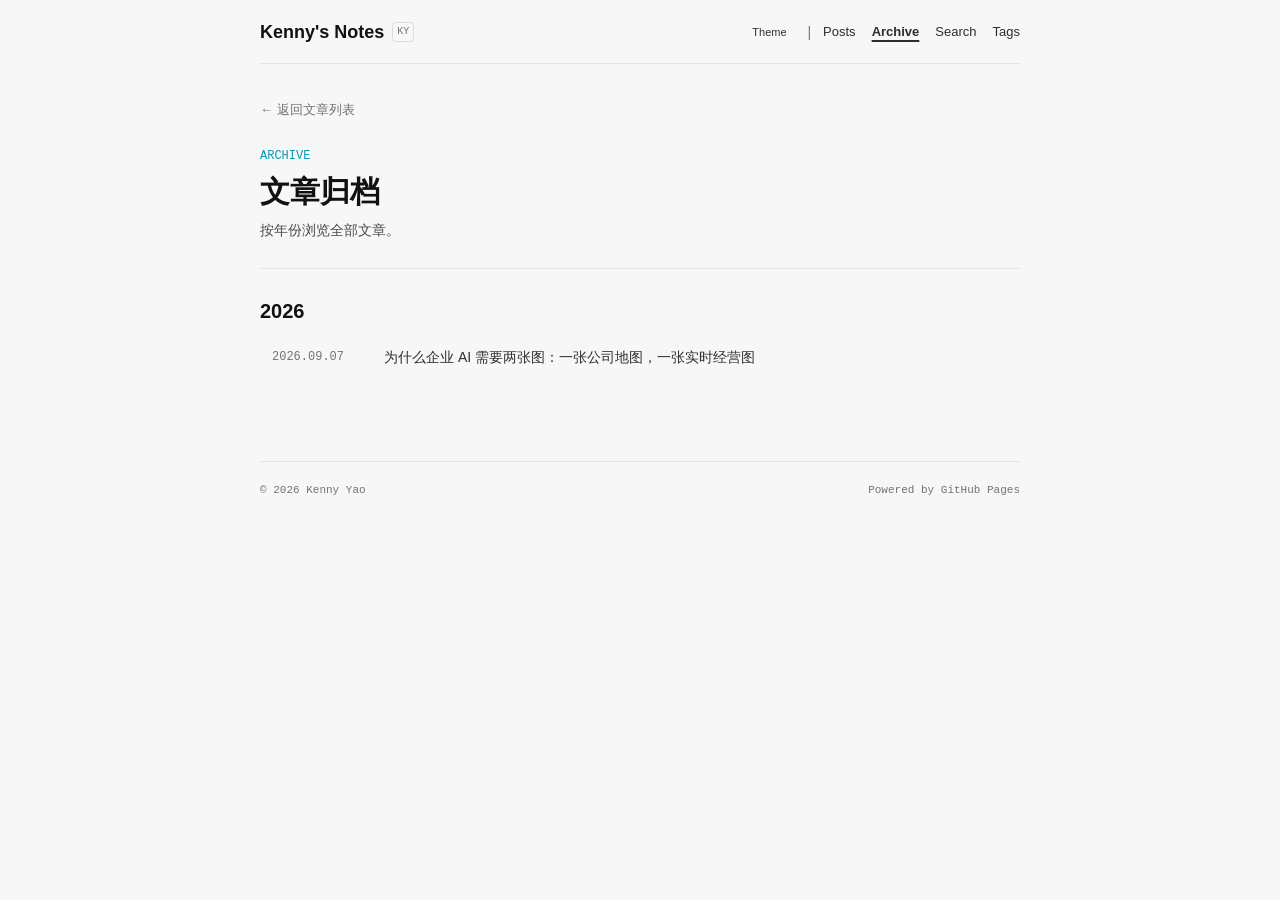
==== archive.html @ ac1f7d69 "Refine blog reading experience" ====
<!doctype html>
<html lang="zh-CN" data-theme="light">
  <head>
    <meta charset="UTF-8" />
    <meta name="viewport" content="width=device-width, initial-scale=1.0" />
    <meta name="description" content="Kenny Yao 的文章归档。" />
    <script>try{document.documentElement.dataset.theme=localStorage.getItem('kenny-theme')||'light'}catch(error){}</script>
    <title>Archive · Kenny's Notes</title>
    <link rel="stylesheet" href="styles.css?v=7" />
  </head>
  <body>
    <div class="site-wrap">
      <header class="site-header" aria-label="主导航">
        <a class="brand" href="index.html#top" aria-label="Kenny's Notes"><span class="brand-name">Kenny's Notes</span><span class="brand-mark">KY</span></a>
        <div class="header-actions"><button class="icon-button" id="theme-toggle" aria-label="切换深色模式" title="切换深色模式"><span aria-hidden="true">Theme</span></button><span class="divider" aria-hidden="true">|</span><nav class="top-nav"><a class="top-nav-link" href="index.html#writing">Posts</a><a class="top-nav-link is-current" href="archive.html">Archive</a><a class="top-nav-link" href="index.html#search-input">Search</a><a class="top-nav-link" href="index.html#tag-filters">Tags</a></nav></div>
      </header>
      <main class="archive-page" id="top">
        <a class="post-back" href="index.html#writing">← 返回文章列表</a>
        <header class="page-heading"><p class="eyebrow">Archive</p><h1>文章归档</h1><p>按年份浏览全部文章。</p></header>
        <div id="archive-list" class="archive-list" aria-live="polite"><p class="post-state">Loading archive…</p></div>
        <button class="retry-button" id="retry-load" type="button" hidden>重试</button>
      </main>
      <footer class="site-footer"><span>© 2026 Kenny Yao</span><span>Powered by GitHub Pages</span></footer>
    </div>
    <script src="archive.js?v=1"></script>
  </body>
</html>
---- styles.css ----
:root {
  --cs-bg-base: #f7f7f7;
  --cs-bg-body: #ffffff;
  --cs-bg-card: #ffffff;
  --cs-bg-content: #ffffff;
  --cs-fill-hover: rgba(10, 10, 10, 0.045);
  --cs-fill-selected: rgba(10, 154, 175, 0.12);
  --cs-text-title: #111111;
  --cs-text-subtitle: #2d2d2d;
  --cs-text-body: #4a4a4a;
  --cs-text-describe: #737373;
  --cs-text-link: #0a9aaf;
  --cs-icon-default: #303030;
  --cs-border-subtle: rgba(10, 10, 10, 0.075);
  --cs-border: rgba(10, 10, 10, 0.11);
  --cs-border-strong: rgba(10, 10, 10, 0.18);
  --cs-accent: #0a9aaf;
  --cs-accent-hover: #087f90;
  --cs-accent-active: #006f7f;
  --cs-accent-soft: rgba(10, 154, 175, 0.12);
  --cs-on-accent: #ffffff;
  --cs-shadow-z1: 0 1px 3px rgba(10, 10, 10, 0.06);
  --cs-shadow-z2: 0 3px 10px rgba(10, 10, 10, 0.07);
  --cs-radius-1: 4px;
  --cs-radius-2: 6px;
  --cs-radius-3: 8px;
  --cs-font-ui: Inter, -apple-system, BlinkMacSystemFont, "Segoe UI", "PingFang SC", "Microsoft YaHei", sans-serif;
  --cs-font-mono: "SFMono-Regular", Consolas, "Liberation Mono", monospace;
}

html[data-theme="dark"] {
  --cs-bg-base: #0e0e0e;
  --cs-bg-body: #151515;
  --cs-bg-card: #1b1b1b;
  --cs-bg-content: #151515;
  --cs-fill-hover: rgba(255, 255, 255, 0.055);
  --cs-fill-selected: rgba(10, 154, 175, 0.16);
  --cs-text-title: #f4f4f4;
  --cs-text-subtitle: #dedede;
  --cs-text-body: #bcbcbc;
  --cs-text-describe: #939393;
  --cs-icon-default: #dedede;
  --cs-border-subtle: rgba(255, 255, 255, 0.09);
  --cs-border: rgba(255, 255, 255, 0.12);
  --cs-border-strong: rgba(255, 255, 255, 0.18);
  --cs-shadow-z1: 0 1px 3px rgba(0, 0, 0, 0.22);
  --cs-shadow-z2: 0 3px 12px rgba(0, 0, 0, 0.25);
}

* { box-sizing: border-box; }
html { scroll-behavior: smooth; }
body {
  margin: 0;
  background: var(--cs-bg-base);
  color: var(--cs-text-body);
  font: 14px/20px var(--cs-font-ui);
  -webkit-font-smoothing: antialiased;
}
a { color: inherit; }
button, input { font: inherit; }

.site-wrap { width: min(760px, calc(100% - 32px)); margin: 0 auto; }
.site-header {
  min-height: 64px;
  display: flex;
  align-items: center;
  justify-content: space-between;
  gap: 16px;
  border-bottom: 1px solid var(--cs-border-subtle);
}
.brand {
  display: inline-flex;
  align-items: center;
  gap: 8px;
  color: var(--cs-text-title);
  text-decoration: none;
}
.brand-name { font-size: 18px; line-height: 24px; font-weight: 600; }
.brand-mark {
  padding: 2px 4px;
  border: 1px solid var(--cs-border);
  border-radius: var(--cs-radius-1);
  color: var(--cs-text-describe);
  font: 10px/14px var(--cs-font-mono);
}
.header-actions, .top-nav { display: flex; align-items: center; }
.header-actions { gap: 12px; }
.top-nav { gap: 16px; }
.divider { color: var(--cs-text-describe); font-size: 14px; }
.top-nav-link {
  padding: 4px 0;
  color: var(--cs-text-subtitle);
  font-size: 13px;
  text-decoration: none;
}
.top-nav-link:hover { color: var(--cs-accent); }
.top-nav-link:focus-visible, .post-back:focus-visible, .social-links a:focus-visible {
  outline: 2px solid var(--cs-accent);
  outline-offset: 3px;
  border-radius: var(--cs-radius-1);
}
.top-nav-link.is-current {
  font-weight: 600;
  text-decoration: underline;
  text-decoration-thickness: 2px;
  text-underline-offset: 4px;
}
.icon-button {
  min-width: 52px;
  height: 32px;
  padding: 0 8px;
  border: 0;
  border-radius: var(--cs-radius-2);
  background: transparent;
  color: var(--cs-icon-default);
  cursor: pointer;
  font-size: 11px;
}
.icon-button:hover, .reader-action:hover, .reader-back:hover { background: var(--cs-fill-hover); color: var(--cs-accent); }
.icon-button:focus-visible, .reader-action:focus-visible, .reader-back:focus-visible, .reader-nav-button:focus-visible, .filter-button:focus-visible {
  outline: 2px solid var(--cs-accent);
  outline-offset: 2px;
}

.welcome { padding: 48px 0 36px; }
.welcome h1 {
  margin: 0 0 12px;
  color: var(--cs-text-title);
  font-size: 30px;
  line-height: 40px;
  font-weight: 600;
}
.welcome p { max-width: 620px; margin: 0; color: var(--cs-text-body); }
.social-links { display: flex; gap: 16px; margin-top: 20px; }
.social-links a { color: var(--cs-icon-default); font-size: 13px; text-decoration: none; }
.social-links a:hover { color: var(--cs-accent); }

.posts-section { padding-bottom: 48px; }
.posts-heading {
  display: flex;
  align-items: end;
  justify-content: space-between;
  gap: 16px;
  margin-bottom: 12px;
}
.posts-heading h2, .page-heading h1 {
  margin: 0;
  color: var(--cs-text-title);
  font-weight: 600;
}
.posts-heading h2 { font-size: 20px; line-height: 28px; }
.search-box {
  width: 220px;
  height: 32px;
  display: flex;
  align-items: center;
  gap: 8px;
  padding: 0 8px;
  border: 1px solid var(--cs-border);
  border-radius: var(--cs-radius-2);
  background: var(--cs-bg-body);
  color: var(--cs-text-describe);
}
.search-box:focus-within { border-color: var(--cs-accent); box-shadow: 0 0 0 3px var(--cs-accent-soft); }
.search-label { font-size: 12px; }
.search-box input {
  min-width: 0;
  flex: 1;
  border: 0;
  outline: 0;
  background: transparent;
  color: var(--cs-text-body);
  font-size: 13px;
}
.search-box input::placeholder { color: var(--cs-text-describe); }
kbd {
  padding: 1px 5px;
  border: 1px solid var(--cs-border);
  border-radius: var(--cs-radius-1);
  color: var(--cs-text-describe);
  font: 10px/16px var(--cs-font-mono);
  white-space: nowrap;
}
.filter-row { display: flex; align-items: center; flex-wrap: wrap; gap: 4px; min-height: 36px; margin-bottom: 8px; }
.filter-button {
  height: 28px;
  padding: 0 8px;
  border: 0;
  border-radius: var(--cs-radius-2);
  background: transparent;
  color: var(--cs-text-describe);
  cursor: pointer;
  font: 12px/16px var(--cs-font-mono);
}
.filter-button:hover { background: var(--cs-fill-hover); color: var(--cs-text-subtitle); }
.filter-button.is-selected { background: var(--cs-fill-selected); color: var(--cs-accent); }
.article-grid { display: grid; gap: 12px; }
.article-item {
  display: block;
  padding: 20px;
  border: 1px solid var(--cs-border-subtle);
  border-radius: var(--cs-radius-3);
  background: var(--cs-bg-card);
  box-shadow: var(--cs-shadow-z1);
  text-decoration: none;
  transition: background-color 120ms ease, border-color 120ms ease, box-shadow 120ms ease;
}
.article-item:hover { border-color: var(--cs-border-strong); background: var(--cs-fill-hover); box-shadow: var(--cs-shadow-z2); }
.article-item:focus-visible { outline: 2px solid var(--cs-accent); outline-offset: 2px; }
.article-meta { display: flex; flex-wrap: wrap; align-items: center; gap: 8px; color: var(--cs-text-describe); font-size: 12px; line-height: 16px; }
.article-title { margin: 8px 0 4px; color: var(--cs-text-title); font-size: 20px; line-height: 28px; font-weight: 600; }
.article-item:hover .article-title { color: var(--cs-accent); }
.article-excerpt { display: -webkit-box; overflow: hidden; margin: 0; color: var(--cs-text-body); line-height: 20px; -webkit-box-orient: vertical; -webkit-line-clamp: 3; }
.empty-state, .post-state { padding: 24px 0; margin: 0; color: var(--cs-text-describe); }
.site-footer { display: flex; justify-content: space-between; gap: 16px; padding: 20px 0 28px; border-top: 1px solid var(--cs-border-subtle); color: var(--cs-text-describe); font: 11px/16px var(--cs-font-mono); }

.post-page, .archive-page { padding: 32px 0 52px; }
.post-back { display: inline-flex; align-items: center; margin-bottom: 24px; padding: 4px 0; color: var(--cs-text-describe); font-size: 13px; text-decoration: none; }
.post-back:hover { color: var(--cs-accent); }
.retry-button {
  margin: 0 0 24px;
  padding: 7px 12px;
  border: 1px solid var(--cs-border);
  border-radius: var(--cs-radius-2);
  background: var(--cs-bg-card);
  color: var(--cs-text-subtitle);
  cursor: pointer;
}
.retry-button:hover { border-color: var(--cs-accent); color: var(--cs-accent); }
.post-article[hidden] { display: none; }
.post-header { padding-bottom: 28px; border-bottom: 1px solid var(--cs-border-subtle); }
.post-header h1 { margin: 12px 0; color: var(--cs-text-title); font-size: 32px; line-height: 40px; font-weight: 600; }
.post-excerpt { max-width: 700px; margin: 0; color: var(--cs-text-body); font-size: 15px; line-height: 24px; }
.post-tools { display: flex; align-items: center; flex-wrap: wrap; gap: 8px; margin-top: 20px; }
.reader-action, .reader-back {
  min-height: 32px;
  display: inline-flex;
  align-items: center;
  gap: 8px;
  padding: 0 8px;
  border: 0;
  border-radius: var(--cs-radius-2);
  background: transparent;
  color: var(--cs-text-subtitle);
  cursor: pointer;
  font-size: 13px;
}
.reader-action:disabled { cursor: not-allowed; opacity: 0.5; }
.reader-share-status { min-height: 20px; color: var(--cs-accent); font-size: 12px; }
.post-shell { display: grid; grid-template-columns: minmax(0, 1fr); min-height: 0; }
.reader-toc { padding: 20px 16px; border-bottom: 1px solid var(--cs-border-subtle); }
.reader-toc:not([hidden]) { display: flex; flex-direction: column; gap: 4px; }
.reader-toc a { padding: 6px 8px; border-radius: var(--cs-radius-1); color: var(--cs-text-describe); font-size: 12px; line-height: 18px; text-decoration: none; }
.reader-toc a:hover { background: var(--cs-fill-hover); color: var(--cs-text-subtitle); }
.post-body { min-width: 0; padding: 32px 0 0; }
.reader-content { max-width: 700px; margin: 0 auto; }
.reader-content p { margin: 0 0 18px; color: var(--cs-text-body); font-size: 16px; line-height: 28px; }
.reader-content h2 { scroll-margin-top: 24px; margin: 40px 0 16px; color: var(--cs-text-title); font-size: 22px; line-height: 30px; font-weight: 600; }
.reader-content h2:first-child { margin-top: 0; }
.reader-content h2:focus-visible { outline: 2px solid var(--cs-accent); outline-offset: 4px; border-radius: var(--cs-radius-1); }
.reader-list { margin: 0 0 20px; padding-left: 24px; color: var(--cs-text-body); font-size: 16px; line-height: 28px; }
.reader-list li { padding-left: 4px; }
blockquote { margin: 0 0 20px; padding: 12px 16px; border-left: 3px solid var(--cs-accent); background: var(--cs-fill-hover); color: var(--cs-text-subtitle); }
.reader-rule { margin: 32px 0; border: 0; border-top: 1px solid var(--cs-border-subtle); }
.reader-code { overflow: auto; margin: 0 0 20px; padding: 16px; border: 1px solid var(--cs-border-subtle); border-radius: var(--cs-radius-2); background: var(--cs-bg-base); color: var(--cs-text-subtitle); font: 12px/20px var(--cs-font-mono); white-space: pre; }
.reader-footer { max-width: 700px; margin: 44px auto 0; padding-top: 20px; border-top: 1px solid var(--cs-border-subtle); }
.reader-nav { display: grid; grid-template-columns: repeat(2, minmax(0, 1fr)); gap: 12px; }
.reader-nav[hidden], .reader-nav-button[hidden] { display: none !important; }
.reader-nav-button { min-height: 64px; display: flex; flex-direction: column; align-items: flex-start; gap: 4px; padding: 10px 12px; border: 1px solid var(--cs-border-subtle); border-radius: var(--cs-radius-2); background: var(--cs-bg-card); color: var(--cs-text-subtitle); text-align: left; text-decoration: none; cursor: pointer; }
.reader-nav-button:hover { border-color: var(--cs-border-strong); background: var(--cs-fill-hover); }
.reader-nav-next { align-items: flex-end; text-align: right; }
.reader-nav-label { color: var(--cs-text-describe); font: 12px/16px var(--cs-font-mono); }
.reader-nav-button strong { font-size: 13px; line-height: 18px; font-weight: 600; }
.reader-footer-meta { display: flex; align-items: center; justify-content: space-between; gap: 12px; margin-top: 16px; }
.reader-tags { display: flex; flex-wrap: wrap; gap: 8px; color: var(--cs-text-describe); font: 12px/16px var(--cs-font-mono); }

.page-heading { padding-bottom: 28px; border-bottom: 1px solid var(--cs-border-subtle); }
.page-heading .eyebrow { margin: 0 0 8px; color: var(--cs-accent); font: 12px/16px var(--cs-font-mono); text-transform: uppercase; }
.page-heading h1 { font-size: 30px; line-height: 40px; }
.page-heading > p:last-child { margin: 8px 0 0; color: var(--cs-text-body); }
.archive-list { padding-top: 28px; }
.archive-group { margin-bottom: 32px; }
.archive-group h2 { margin: 0 0 12px; color: var(--cs-text-title); font: 600 20px/28px var(--cs-font-ui); }
.archive-items { display: grid; gap: 4px; }
.archive-item { display: grid; grid-template-columns: 96px minmax(0, 1fr); gap: 16px; padding: 10px 12px; border-radius: var(--cs-radius-2); color: var(--cs-text-subtitle); text-decoration: none; }
.archive-item:hover { background: var(--cs-fill-hover); color: var(--cs-accent); }
.archive-item time { color: var(--cs-text-describe); font: 12px/20px var(--cs-font-mono); }

@media (min-width: 800px) {
  .post-shell:has(.reader-toc:not([hidden])) { grid-template-columns: 220px minmax(0, 1fr); }
  .post-shell .reader-toc:not([hidden]) { position: sticky; top: 20px; align-self: start; max-height: calc(100vh - 40px); overflow: auto; border-right: 1px solid var(--cs-border-subtle); border-bottom: 0; }
}

@media (max-width: 799px) {
  .site-wrap { width: min(100% - 24px, 760px); }
  .site-header { min-height: 60px; align-items: flex-start; padding: 16px 0; }
  .header-actions { align-items: flex-start; gap: 8px; }
  .top-nav { gap: 12px; }
  .top-nav-link { font-size: 12px; }
  .divider { display: none; }
  .welcome { padding: 32px 0 28px; }
  .welcome h1 { font-size: 26px; line-height: 36px; }
  .posts-heading { display: block; }
  .posts-heading h2 { margin-bottom: 12px; }
  .search-box { width: 100%; }
  .article-item { padding: 16px; }
  .article-title { font-size: 18px; line-height: 24px; }
  .post-page, .archive-page { padding-top: 20px; }
  .post-header h1 { font-size: 26px; line-height: 34px; }
  .post-excerpt { font-size: 14px; line-height: 22px; }
  .post-body { padding-top: 24px; }
  .reader-content p, .reader-list { font-size: 15px; line-height: 26px; }
  .reader-content h2 { margin-top: 32px; font-size: 19px; line-height: 27px; }
  .reader-nav { grid-template-columns: 1fr; }
  .reader-nav-next { align-items: flex-start; text-align: left; }
  .reader-footer-meta { align-items: flex-start; flex-direction: column; }
  .post-shell .reader-toc { padding: 16px 0 20px; }
  .archive-item { grid-template-columns: 84px minmax(0, 1fr); gap: 12px; }
  .site-footer { align-items: flex-start; }
  .site-footer span:last-child { text-align: right; }
}

@media (prefers-reduced-motion: reduce) {
  *, *::before, *::after { scroll-behavior: auto !important; transition-duration: 0.01ms !important; animation-duration: 0.01ms !important; animation-iteration-count: 1 !important; }
}
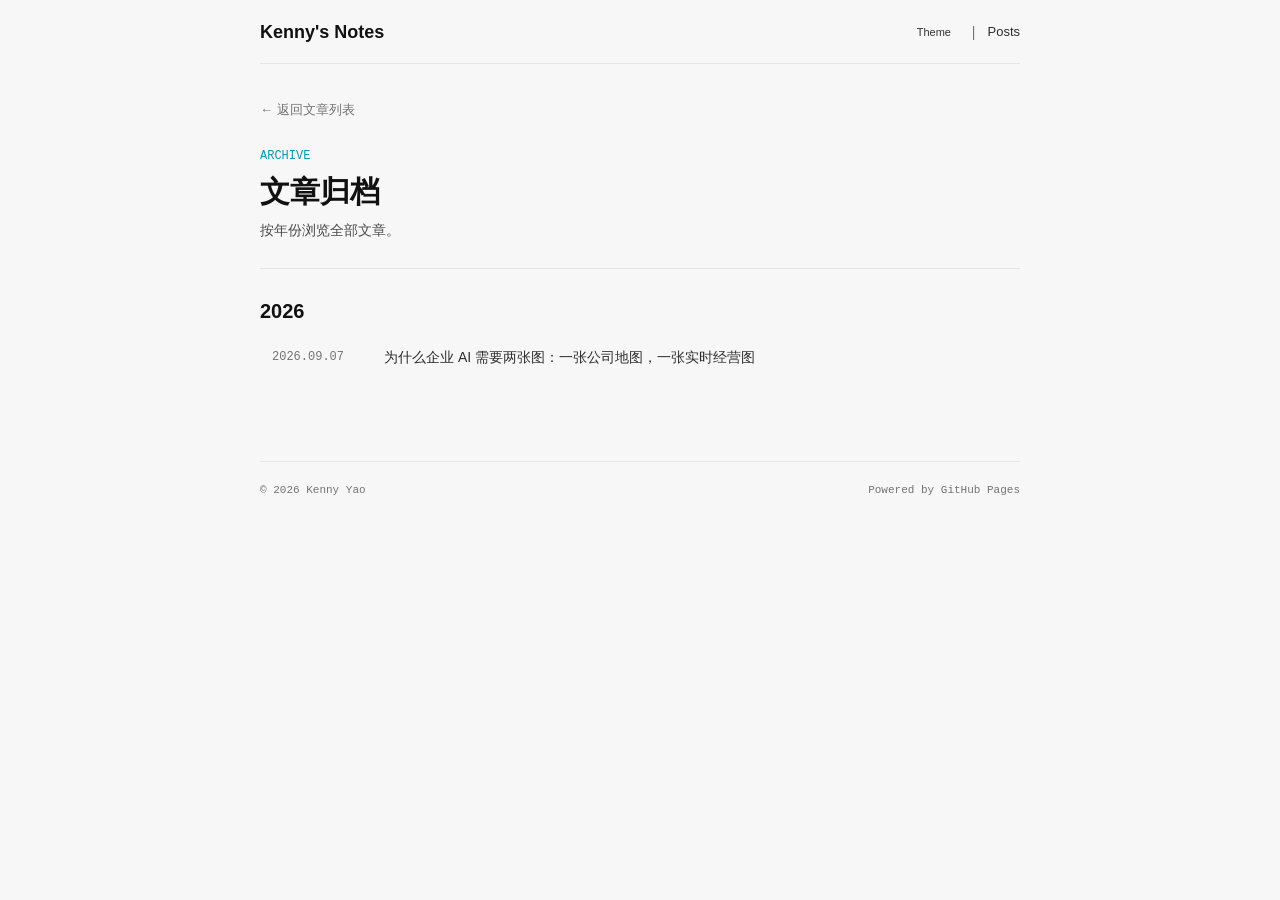
==== commit cee9f963: "Simplify blog header and introduction" ====
--- a/archive.html
+++ b/archive.html
@@ -6,13 +6,13 @@
     <meta name="description" content="Kenny Yao 的文章归档。" />
     <script>try{document.documentElement.dataset.theme=localStorage.getItem('kenny-theme')||'light'}catch(error){}</script>
     <title>Archive · Kenny's Notes</title>
-    <link rel="stylesheet" href="styles.css?v=7" />
+    <link rel="stylesheet" href="styles.css?v=8" />
   </head>
   <body>
     <div class="site-wrap">
       <header class="site-header" aria-label="主导航">
-        <a class="brand" href="index.html#top" aria-label="Kenny's Notes"><span class="brand-name">Kenny's Notes</span><span class="brand-mark">KY</span></a>
-        <div class="header-actions"><button class="icon-button" id="theme-toggle" aria-label="切换深色模式" title="切换深色模式"><span aria-hidden="true">Theme</span></button><span class="divider" aria-hidden="true">|</span><nav class="top-nav"><a class="top-nav-link" href="index.html#writing">Posts</a><a class="top-nav-link is-current" href="archive.html">Archive</a><a class="top-nav-link" href="index.html#search-input">Search</a><a class="top-nav-link" href="index.html#tag-filters">Tags</a></nav></div>
+        <a class="brand" href="index.html#top">Kenny's Notes</a>
+        <div class="header-actions"><button class="icon-button" id="theme-toggle" aria-label="切换深色模式" title="切换深色模式"><span aria-hidden="true">Theme</span></button><span class="divider" aria-hidden="true">|</span><nav class="top-nav" aria-label="页面导航"><a class="top-nav-link" href="index.html#writing">Posts</a></nav></div>
       </header>
       <main class="archive-page" id="top">
         <a class="post-back" href="index.html#writing">← 返回文章列表</a>
--- a/styles.css
+++ b/styles.css
@@ -71,17 +71,11 @@
 .brand {
   display: inline-flex;
   align-items: center;
-  gap: 8px;
   color: var(--cs-text-title);
+  font-size: 18px;
+  line-height: 24px;
+  font-weight: 600;
   text-decoration: none;
-}
-.brand-name { font-size: 18px; line-height: 24px; font-weight: 600; }
-.brand-mark {
-  padding: 2px 4px;
-  border: 1px solid var(--cs-border);
-  border-radius: var(--cs-radius-1);
-  color: var(--cs-text-describe);
-  font: 10px/14px var(--cs-font-mono);
 }
 .header-actions, .top-nav { display: flex; align-items: center; }
 .header-actions { gap: 12px; }
@@ -94,7 +88,7 @@
   text-decoration: none;
 }
 .top-nav-link:hover { color: var(--cs-accent); }
-.top-nav-link:focus-visible, .post-back:focus-visible, .social-links a:focus-visible {
+.top-nav-link:focus-visible, .post-back:focus-visible {
   outline: 2px solid var(--cs-accent);
   outline-offset: 3px;
   border-radius: var(--cs-radius-1);
@@ -130,10 +124,6 @@
   line-height: 40px;
   font-weight: 600;
 }
-.welcome p { max-width: 620px; margin: 0; color: var(--cs-text-body); }
-.social-links { display: flex; gap: 16px; margin-top: 20px; }
-.social-links a { color: var(--cs-icon-default); font-size: 13px; text-decoration: none; }
-.social-links a:hover { color: var(--cs-accent); }
 
 .posts-section { padding-bottom: 48px; }
 .posts-heading {
